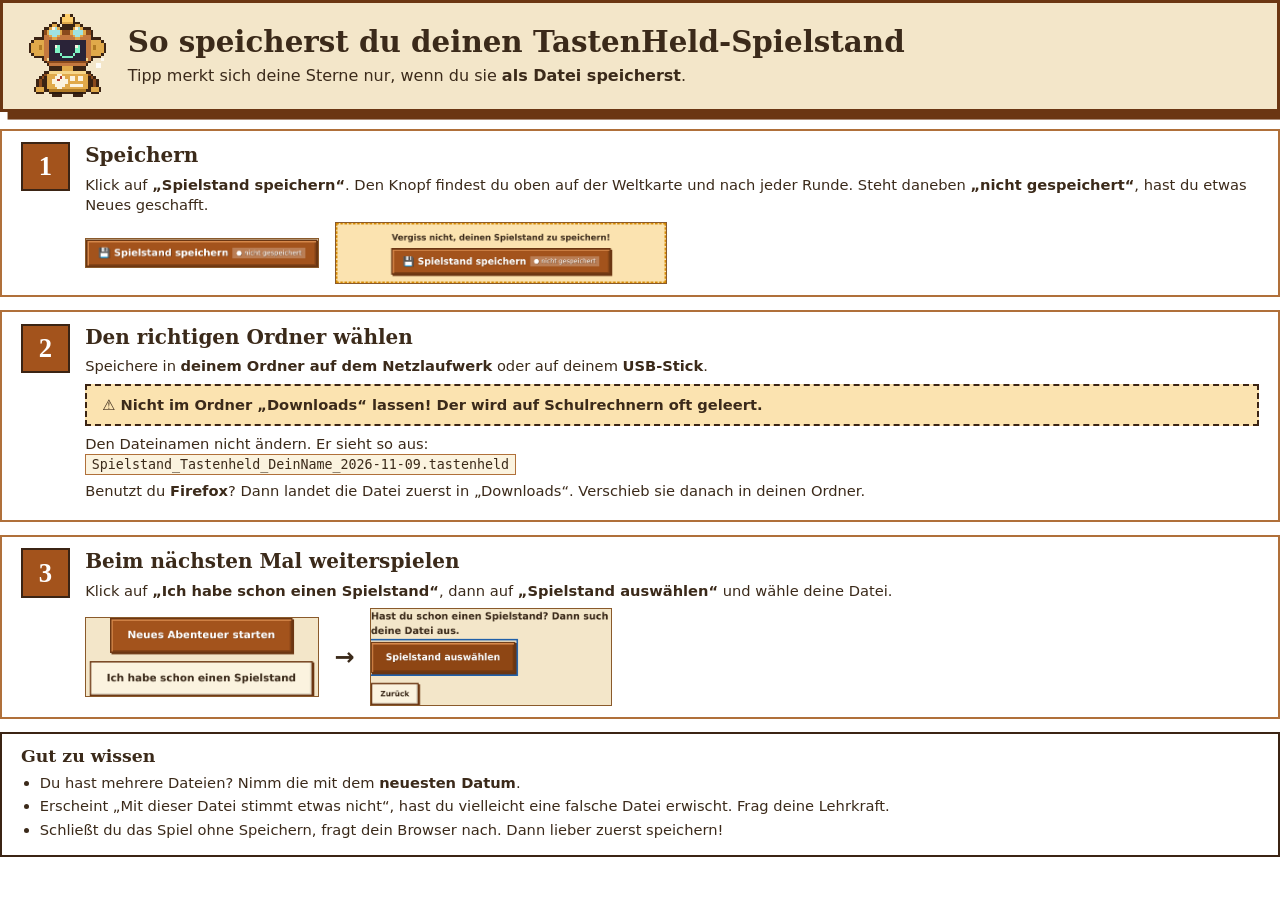
==== docs/spickzettel/spickzettel.html @ 90221dfe "README überarbeitet, Spickzettel 'Spielstand speichern' (PDF) - README mit Schnellstart für Lehrkräf" ====
<!doctype html>
<html lang="de">
<head>
<meta charset="utf-8">
<title>Spickzettel: Spielstand speichern</title>
<!-- Vorlage für docs/Spickzettel_Spielstand.pdf (A4). Neu erzeugen: im Browser öffnen und als PDF drucken. -->
<style>
  @page { size: A4; margin: 12mm; }
  * { box-sizing: border-box; }
  body { margin: 0; font-family: Verdana, "DejaVu Sans", sans-serif; color: #3b2a1a; font-size: 11pt; line-height: 1.35; }
  h1, h2 { font-family: Georgia, "DejaVu Serif", serif; margin: 0; }
  .pixel { image-rendering: pixelated; }
  header { display: flex; align-items: center; gap: 5mm; border: 3px solid #6b3612; background: #f3e6c9; padding: 3mm 6mm; box-shadow: 2mm 2mm 0 #6b3612; margin-bottom: 4.5mm; }
  header img { width: 22mm; }
  header h1 { font-size: 22pt; line-height: 1.15; }
  header p { margin: 1.5mm 0 0; font-size: 12pt; }
  .step { display: grid; grid-template-columns: 13mm 1fr; gap: 4mm; border: 2.5px solid #b0703a; padding: 3mm 5mm; margin-bottom: 3.5mm; break-inside: avoid; }
  .num { width: 13mm; height: 13mm; display: grid; place-items: center; background: #a3531c; color: #fff; font: bold 20pt Georgia, serif; border: 2.5px solid #3b2414; }
  .step h2 { font-size: 15pt; margin-bottom: 1.5mm; }
  .step p { margin: 0 0 2mm; }
  .shots { display: flex; gap: 4mm; align-items: center; flex-wrap: nowrap; margin-top: 1.5mm; }
  .shots img { border: 1.5px solid #8a5a2b; height: auto; }
  .arrow { font-size: 18pt; font-weight: bold; }
  .warn { border: 2.5px dashed #3b2414; background: #fbe3b0; padding: 2.5mm 4mm; font-weight: bold; margin: 2mm 0; }
  .file { font-family: "DejaVu Sans Mono", Consolas, monospace; background: #fbf3df; border: 1px solid #b0703a; padding: 0.5mm 1.5mm; font-size: 10pt; }
  .hints { border: 2.5px solid #3b2414; padding: 3mm 5mm; }
  .hints h2 { font-size: 13pt; margin-bottom: 1mm; }
  .hints ul { margin: 0; padding-left: 5mm; }
  .hints li { margin: 1mm 0; }
</style>
</head>
<body>
  <header>
    <img class="pixel" src="tipp.png" alt="Tipp, der kleine Dampf-Roboter">
    <div>
      <h1>So speicherst du deinen TastenHeld-Spielstand</h1>
      <p>Tipp merkt sich deine Sterne nur, wenn du sie <strong>als Datei speicherst</strong>.</p>
    </div>
  </header>

  <section class="step">
    <div class="num">1</div>
    <div>
      <h2>Speichern</h2>
      <p>Klick auf <strong>„Spielstand speichern“</strong>. Den Knopf findest du oben auf der Weltkarte und nach jeder Runde.
        Steht daneben <strong>„nicht gespeichert“</strong>, hast du etwas Neues geschafft.</p>
      <div class="shots">
        <img src="speichern.png" alt="Knopf Spielstand speichern" style="width: 62mm">
        <img src="erinnerung.png" alt="Erinnerung nach einer Runde" style="width: 88mm">
      </div>
    </div>
  </section>

  <section class="step">
    <div class="num">2</div>
    <div>
      <h2>Den richtigen Ordner wählen</h2>
      <p>Speichere in <strong>deinem Ordner auf dem Netzlaufwerk</strong> oder auf deinem <strong>USB-Stick</strong>.</p>
      <div class="warn">⚠ Nicht im Ordner „Downloads“ lassen! Der wird auf Schulrechnern oft geleert.</div>
      <p>Den Dateinamen nicht ändern. Er sieht so aus:<br>
        <span class="file">Spielstand_Tastenheld_DeinName_2026-11-09.tastenheld</span></p>
      <p>Benutzt du <strong>Firefox</strong>? Dann landet die Datei zuerst in „Downloads“.
        Verschieb sie danach in deinen Ordner.</p>
    </div>
  </section>

  <section class="step">
    <div class="num">3</div>
    <div>
      <h2>Beim nächsten Mal weiterspielen</h2>
      <p>Klick auf <strong>„Ich habe schon einen Spielstand“</strong>, dann auf <strong>„Spielstand auswählen“</strong>
        und wähle deine Datei.</p>
      <div class="shots">
        <img src="start.png" alt="Startseite mit zwei Knöpfen" style="width: 62mm">
        <span class="arrow">→</span>
        <img src="laden.png" alt="Knopf Spielstand auswählen" style="width: 64mm">
      </div>
    </div>
  </section>

  <section class="hints">
    <h2>Gut zu wissen</h2>
    <ul>
      <li>Du hast mehrere Dateien? Nimm die mit dem <strong>neuesten Datum</strong>.</li>
      <li>Erscheint „Mit dieser Datei stimmt etwas nicht“, hast du vielleicht eine falsche Datei erwischt. Frag deine Lehrkraft.</li>
      <li>Schließt du das Spiel ohne Speichern, fragt dein Browser nach. Dann lieber zuerst speichern!</li>
    </ul>
  </section>
</body>
</html>
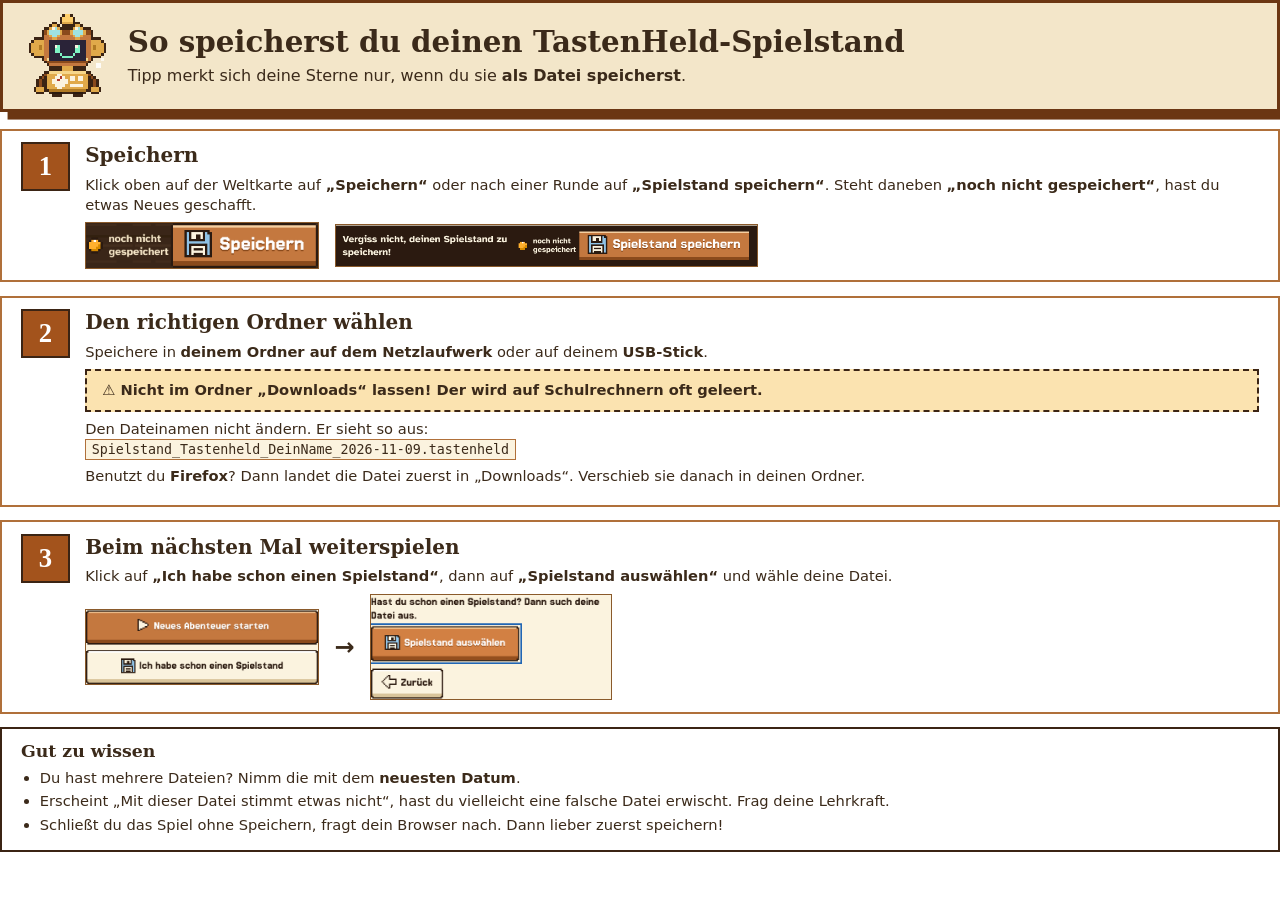
==== commit 737b7e78: "Spickzettel mit Bildern der neuen Oberfläche Co-Authored-By: Claude Fable 5.2 <noreply@anthropic.com" ====
--- a/docs/spickzettel/spickzettel.html
+++ b/docs/spickzettel/spickzettel.html
@@ -42,11 +42,11 @@
     <div class="num">1</div>
     <div>
       <h2>Speichern</h2>
-      <p>Klick auf <strong>„Spielstand speichern“</strong>. Den Knopf findest du oben auf der Weltkarte und nach jeder Runde.
-        Steht daneben <strong>„nicht gespeichert“</strong>, hast du etwas Neues geschafft.</p>
+      <p>Klick oben auf der Weltkarte auf <strong>„Speichern“</strong> oder nach einer Runde auf <strong>„Spielstand speichern“</strong>.
+        Steht daneben <strong>„noch nicht gespeichert“</strong>, hast du etwas Neues geschafft.</p>
       <div class="shots">
-        <img src="speichern.png" alt="Knopf Spielstand speichern" style="width: 62mm">
-        <img src="erinnerung.png" alt="Erinnerung nach einer Runde" style="width: 88mm">
+        <img src="speichern.png" alt="Knopf Speichern auf der Weltkarte" style="width: 62mm">
+        <img src="erinnerung.png" alt="Erinnerung nach einer Runde" style="width: 112mm">
       </div>
     </div>
   </section>
